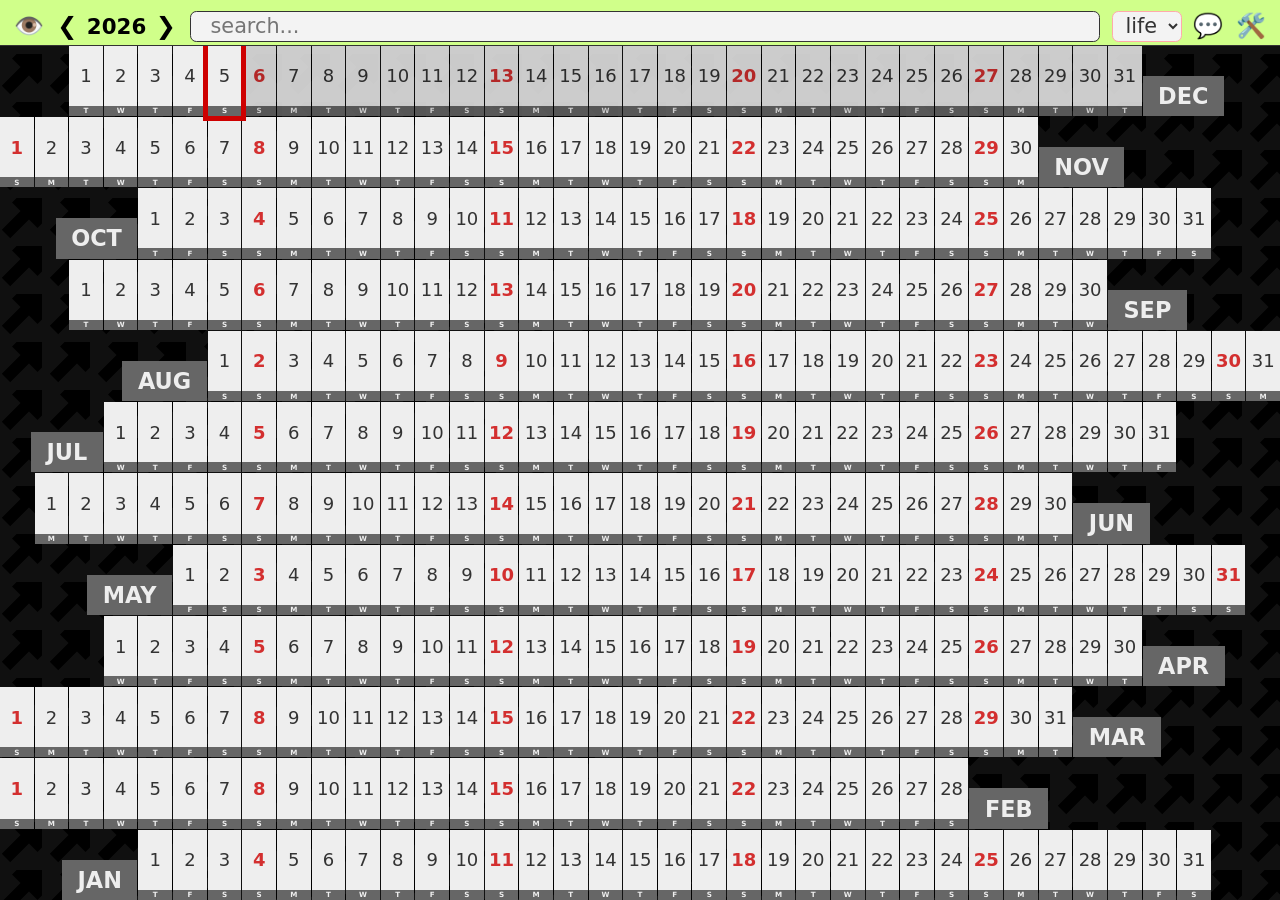
==== src/index.html @ d43c80bf "massive rewrite" ====
<!DOCTYPE html>
<html lang="en">
<head>
    <meta charset="UTF-8">
    <meta name="viewport" content="width=device-width, initial-scale=1.0, maximum-scale=1.0, user-scalable=no, viewport-fit=cover">
    
    <meta name="apple-mobile-web-app-capable" content="yes">
    <meta name="apple-mobile-web-app-status-bar-style" content="black-translucent">
    <meta name="apple-mobile-web-app-title" content="TimeUpward">
    <meta name="mobile-web-app-capable" content="yes">
    <meta name="theme-color" content="#222222">
    
    <link rel="icon" href="favicon.ico" />
    
    <link rel="manifest" href="manifest.json">

    <title>Time goes upward</title>
    <link rel="stylesheet" type="text/css" href="main.css">
</head>
<body>

<nav class="modal-header">
    <div class="header-left">
        <button id="toggle-nav-btn" class="btn-icon" title="hide navigation">👁️</button>
        <div class="header-nav">
            <button id="prev-year-btn" class="btn-icon" title="previous year">❮</button>
            <span id="current-year-display" class="header-label" title="current year"></span>
            <button id="next-year-btn" class="btn-icon" title="next year">❯</button>
        </div>
    </div>

    <div class="header-center">
        <div class="search-container">
            <input type="text" id="search-bar" placeholder="search...">
            <button id="clear-search" class="hidden" title="clear search">✕</button>
        </div>

    </div>
    <div class="header-right">
        <select name="set-selector-main" class="set-selector-ui tgu-set-selector" title="spaces"></select>
        <button id="reset-zoom-btn" class="btn-icon hidden" title="reset zoom">🎯</button>
        
        <button id="open-help-btn" class="btn-icon" title="help">💬</button>
        <button id="open-settings-btn" class="btn-icon" title="settings">🛠️</button>
    </div>
</nav>

<!-- https://jsbench.me/02l63eic9j/1 -->
<div id="app"></div>

<div id="editor" class="modal-window">
    <div class="modal-header">
        <div class="header-left">
            <button data-action="close-editor" class="btn-icon" title="back">←</button>
        </div>
        <div class="header-center">
            <div class="header-nav">
                <button data-action="nav-day-prev" class="btn-icon" title="previous day">❮</button>
                <span id="editor-date-label" class="header-label" title="current day"></span>
                <button data-action="nav-day-next" class="btn-icon" title="next day">❯</button>
            </div>
        </div>
        <div class="header-right">
            <select name="set-selector-editor" class="set-selector-ui tgu-set-selector" title="spaces"></select>
            <button id="editor-settings-btn" class="btn-icon" title="settings">⚙</button>
            <button data-action="close-editor" class="btn-icon" title="back">✕</button>
        </div>
    </div>

    <div class="text-input">
        <textarea id="diary-text" placeholder="Write here..."></textarea>
        <input type="color" id="cell-color-picker" class="color-picker" title="circle color">
    </div>

    <div class="editor-nav-row">
        <button id="prev-entry-btn" data-action="nav-entry-prev" class="btn-text btn-set" title="previous text"></button>
        <button id="next-entry-btn" data-action="nav-entry-next" class="btn-text btn-set" title="next text"></button>
    </div>
</div>

<div id="help-modal" class="modal-window">
    <div class="modal-header">
        <div class="header-left">
            <button data-close="help-modal" class="btn-icon" title="back">←</button>
        </div>
        <div class="header-center">
            <span class="header-label">Help</span>
        </div>
        <div class="header-right">
            <button data-close="help-modal" class="btn-icon" title="back">✕</button>
        </div>
    </div>
    <div class="modal-body">
        
        <h3>Hello 🖖</h3>
        <p>Let me know what should be here!</p>
        
        <p>
            Project page and source code: 
            <a href="https://github.com/eggnot/time-goes-upward">github.com/eggnot/time-goes-upward</a>
        </p>
        
        <p>v 0.31</p>

        <p>Aleksey Grishchenko, 2026</p>

    </div>
</div>

<div id="settings-modal" class="modal-window">
    <div class="modal-header">
        <div class="header-left">
            <button data-close="settings-modal" class="btn-icon" title="back">←</button>
        </div>
        <div class="header-center">
            <span class="header-label">Settings and Tools</span>
        </div>
        <div class="header-right">
            <button data-close="settings-modal" class="btn-icon" title="back">✕</button>
        </div>
    </div>
    <div class="modal-body">

        <div class="settings-group">
            <h3>Global Appearance</h3>
            <h4>Grid view</h4>
            <div class="setting-row">
                <span>Animate background</span>
                <input type="checkbox" id="bg-animation-toggle">
            </div>
            
            <div class="setting-row">
                <span>Enable Zoom/Pan</span>
                <input type="checkbox" id="cfg-zoom-enabled">
            </div>

            <div class="setting-row">
                <span>Past opacity</span>
                <input type="range" id="cfg-opacity-past" min="0" max="1" step="0.05" value="1">
            </div>
            <div class="setting-row">
                <span>Future opacity</span>
                <input type="range" id="cfg-opacity-future" min="0" max="1" step="0.05" value="0.9">
            </div>
            
            <h4>Editor + Menus</h4>
            <div class="setting-row">
                <span>Font size</span>
                <input type="range" id="cfg-font-size" min="8" max="42" value="20">
            </div>
            <div class="setting-row">
                <span>Transparency</span>
                <input type="range" id="cfg-modal-opacity" min="0.75" max="1" step="0.025" value="0.95">
            </div>

        </div>
        
        
        <div class="settings-group">
            <h3>Sets</h3>
            <div class="setting-row">
                <span>New Set</span>
                <div class="settings-action-group">
                    <input type="text" id="new-set-name" placeholder="Name..." maxlength="5">
                    <button id="add-set-btn" class="btn-text">Add</button>
                </div>
            </div>            
            <div class="settings-group set-aware">
                <div class="setting-row">
                    <span>Current</span>
                <select name="set-selector-settings" class="set-selector-ui tgu-set-selector"></select>
                    <button id="delete-set-btn" class="btn-text btn-danger">Delete</button>
                </div>                
                <div class="setting-row">
                    <span>Highlight</span>
                    <input type="color" id="cfg-bg-content">
                </div>
                <div class="setting-row">
                    <span>Match</span>
                    <input type="color" id="cfg-primary">
                </div>
                <div class="setting-row">
                    <span>Tooltip</span>
                    <input type="color" id="cfg-bg-tooltip">
                </div>
            </div>

        </div>



        <div class="settings-group">
            <h3>Data Management</h3>
            <p>Export to a CSV file or import data from a previous backup.</p>
            <div class="settings-actions">
                <button id="export-btn" class="btn-text">Export CSV</button>
                <button id="import-trigger-btn" class="btn-text">Import CSV</button>
                <input type="file" id="import-file" class="hidden" accept=".csv">                
            </div>
        </div>

        <div class="settings-group">
            <h3>Debug</h3>
            <p>Fill couple of random days for the active set (Current Year).</p>
            <button id="debug-lucky-btn" class="btn-text btn-set">I feel lucky</button>
        </div>

        <div class="settings-group">
            <h3>Danger Zone</h3>
            <p>Permanently delete all data from this device.</p>
            <button id="danger-wipe-btn" class="btn-text btn-danger">Delete All Data</button>
        </div>        
        
    </div>
</div>

<div id="tooltip" class="tooltip hidden"></div>

    <script src="js/tgu_dom.js" type="text/javascript"></script>
    <script src="js/tgu-utils.js" type="text/javascript"></script>
    <script src="js/tgu-store.js" type="text/javascript"></script>
    <script src="js/tgu-state.js" type="text/javascript"></script>
    <script src="js/tgu-ui.js" type="text/javascript"></script>
    <script src="js/tgu-editor.js" type="text/javascript"></script>
    <script src="js/tgu-data.js" type="text/javascript"></script>
    <script src="js/tgu-grid.js" type="text/javascript"></script>
    <script src="js/tgu-zoom.js" type="text/javascript"></script>
    <script src="js/tgu_events.js" type="text/javascript"></script>
    <script src="js/tgu-main.js" type="text/javascript"></script>

    <script src="js/tgu-bootstrap.js" type="text/javascript" defer></script>
    
</body>
</html>
---- src/main.css ----
:root {
    /* ===== Colors ===== */
    --bg-main: #222;
    --bg-light: #eee;
    --bg-card: #f3f3f3;
    --bg-secondary: #666;
    --bg-content: #d0ff8a;
    --text-on-content: #000;
    --bg-tooltip: #dfffdf;
    --primary: #ffaaaa;
    --accent: #ce0000;
    --sunday: #d32f2f;
    --text: #333;
    --text-light: #767;
    --border: var(--text);
    
    /* ===== Typography ===== */
    --font-main: system-ui, -apple-system, sans-serif;
    --font-size: 20pt;
    --size-month-label: clamp(0.7rem, 2.5vh, 1.4rem);
    --size-header: clamp(6pt, 0.5rem, 8pt);
    
    /* ===== Spacing ===== */
    --pad-xs: 0.5rem;
    --pad-sm: 1.2rem;
    --pad-md: 1.0rem;
    --pad-lg: 0.7rem;
    
    /* ===== Layout ===== */
    --header-h: clamp(2rem, 2vmax, 5rem);
    --ui-height: calc(var(--header-h) * 0.95);
    --ui-font-size: calc(var(--header-h) * 0.65);
    --ui-radius: 0.4rem;
    
    /* ===== Effects ===== */
    --modal-opacity: 1;
    --op-p: 1;
    --op-f: 0.9;
}


* { box-sizing: border-box; }

body { 
    margin: 0; padding: 0; height: 100vh; width: 100vw; overflow: hidden;
    display: flex; flex-direction: column; font-family: var(--font-main);
    font-size: var(--font-size); color: var(--text); background: var(--bg-main);
}

body::before {
    content: "";
    position: fixed;
    top: 0px; left: -48px; width: calc(100% + 48px); height: calc(100% + 48px);
    background-image: url("data:image/svg+xml;utf8,<svg xmlns='http://www.w3.org/2000/svg' width='48' height='48' viewBox='0 0 16 16'><rect width='100%' height='100%' fill='rgb(16,16,16)'/><path d='M14 2H5.50003L4.00003 3.5L6.83581 6.33579L0.585815 12.5858L3.41424 15.4142L9.66424 9.16421L12.5 12L14 10.5L14 2Z' /></svg>");
    z-index: -1;
    pointer-events: none;
    will-change: transform; 
}

button, input, select, textarea { font-family: inherit; color: inherit; }
button:focus-visible { outline: 2px solid var(--accent); }
.hidden { display: none !important; }


.header-left, .header-center, .header-right { display: flex; align-items: center; }
.header-left, .header-right { flex: 0 0 auto; }
.header-right { justify-content: flex-end; }
.header-center { flex: 1; justify-content: center; min-width: 180px; }

.header-label {
    font-weight: bold;
    font-size: var(--ui-font-size*2);
    min-width: 2rem;
    display: flex; align-items: center; justify-content: center; white-space: nowrap;
    cursor: pointer;
}

.search-container {
    position: relative; 
    width: 100%; 
    height: var(--ui-height);
    display: flex; 
    align-items: stretch; 
    margin: auto var(--pad-xs);
}

#search-bar {
    width: 100%; 
    height: 100%; 
    padding: 0 2rem 0 var(--pad-sm); 
    font-size: var(--ui-font-size); 
    border: thin solid var(--border);
    border-radius: var(--ui-radius); 
    background-color: var(--bg-card);
    color: var(--text);
}

#search-bar:focus { outline: none; }
#search-bar.search-found { 
    border-color: var(--primary); 
    animation: search-pulse 1.5s infinite; 
}

@keyframes search-pulse {
    0%, 100% { border-color: var(--primary); }
    50% { border-color: var(--border); }
}

#clear-search {
    position: absolute; right: 0.5rem; top: 0; bottom: 0;
    background: none; border: none; cursor: pointer; font-size: 1.35rem;
    color: var(--text-light); display: flex; align-items: center;
}

.set-selector-ui {
    margin: auto 0.25rem; height: var(--ui-height); border-radius: var(--ui-radius);
    padding: 0 0.5rem; border: thin solid var(--primary);
    font-size: var(--ui-font-size); cursor: pointer;
    background-color: var(--bg-card); color: var(--text);
}

.header-label .short-date { display: none; }

@media (max-width: 480px) {
    .header-label .full-date { display: none; }
    .header-label .short-date { display: inline; }
}

@media (max-width: 320px) {
    .modal-header .set-selector-ui { display: none; }
}

@media (max-width: 480px) {
    .header-center { order: 10; flex: 0 0 100%; padding: 5px 0; }
    .header-left, .header-right { flex: 1; }
}

@media (max-width: 280px) {
    .search-container { display: none; }
}


#app { 
    display: grid; flex: 1; gap: 1px; width: 100%; height: 100%; 
    z-index: 1;
    /* will-change: transform; */
}

.tgu-header, .tgu-cell, .tgu-month { /* Consolidated tgu-header, tgu-cell, tgu-month */
    display: flex;
    align-items: center;
    justify-content: center; 
    position: relative; height: 100%;
}

.tgu-month { /* Specific styles for tgu-month */
    pointer-events: none;
    align-items: flex-end;
}

.tgu-month span { 
    background: var(--bg-secondary);
    color: #eee;
    font-weight: bold;
    text-transform: uppercase;
    height: 1.8em;
    display: flex;
    align-items: center;
    padding: 0 1ch;
    font-size: var(--size-month-label);
}

.tgu-month.tgu-month-left { justify-content: right; }
.tgu-month.tgu-month-right { justify-content: left; }


.tgu-cell {
    cursor: pointer;
    display: flex;
    flex-direction: column;
    align-items: center;
    justify-content: space-between;
    background-color: var(--bg-light);
    font-size: clamp(5pt, 2vmin, 20pt);
}

.tgu-header.s { background-color: #644444; }

@container grid-container (max-width: 280px) {
    .tgu-cell { color: transparent !important; }
}
@media (max-height: 400px), (max-width: 400px) {
    .tgu-cell small { display: none; }
}

.tgu-cell span {
    flex: 1; display: flex; align-items: center; justify-content: center;
    width: 100%;
}

.tgu-cell small {
    width: 100%; background: var(--bg-secondary); color: #eee;
    height: 1.4em; display: flex; align-items: center; justify-content: center;
    font-size: 0.4em; font-weight: bold; text-transform: uppercase;
}

.tgu-header {
    font-size: var(--size-header);
    background: var(--bg-secondary);
    pointer-events: none;
    padding: 0;
}


.tgu-cell::after { /* Specific styles for tgu-cell::after */
    content: ''; position: absolute; top: 10%; right: 10%; width: 1.5vmin; aspect-ratio: 1; 
    border-radius: 50%; pointer-events: none; background-color: var(--dot, transparent);
}

.tgu-cell.tgu-future { opacity: var(--op-f); } /* Renamed to tgu-future */
.tgu-cell.tgu-past { opacity: var(--op-p); } /* Renamed to tgu-past */


.tdy { outline: 0.35rem solid var(--accent); z-index: 2; }
.sun { color: var(--sunday); font-weight: bold; }
.tgu-cell:focus { outline: 2px solid var(--text); outline-offset: -2px; z-index: 5; }

.hc { background: var(--bg-content); color: var(--text-on-content); }
.sm { outline: 0.25rem solid var(--primary); outline-offset: -0.15rem; animation: match-pulse 1.5s infinite; z-index: 3; }

.modal-window {
    position: fixed; top: 0; left: 0; width: 100%; height: 100%;
    z-index: 1000; display: flex; flex-direction: column;
    transform: translateY(100%); backdrop-filter: blur(1px);
}
.modal-window.open { transform: translateY(0); transition: transform var(--modal-transition-ms, 250ms) ease-out; }

.modal-header { 
    background: var(--bg-content); 
    color: var(--text-on-content); 
    padding: var(--pad-lg) var(--pad-xs) 0.2rem;
    border-bottom: thin solid var(--border); 
    display: flex; 
    align-items: center;
    min-height: var(--header-h); 
    flex-wrap: wrap; 
    row-gap: 5px;
    transition: background-color 0.2s, color 0.2s;
    position: relative;
    z-index: 10;
}

.modal-body { 
    flex: 1; 
    padding: var(--pad-md); 
    overflow-y: auto; 
    background: var(--bg-card); 
    opacity: var(--modal-opacity); 
}

.settings-group { margin-bottom: 2rem; }
.settings-group h3 { margin-top: 0; border-bottom: 2px solid var(--border); padding-bottom: 0.3rem; }
.settings-group.set-aware {
    border: 2px solid var(--primary); padding: 1rem; border-radius: 0.6rem;
    background-color: var(--bg-content); color: var(--text-on-content);
}

.settings-action-group { display: flex; gap: 0.5rem; align-items: stretch; }

#new-set-name { 
    width: 7rem; 
    height: var(--ui-height); 
    font-size: var(--ui-font-size);
    border: thin solid var(--border); 
    border-radius: var(--ui-radius); 
    padding: 0 var(--pad-sm);
}

.setting-row { 
    display: flex; 
    justify-content: space-between; 
    align-items: center;
    padding: 0.5rem 0; 
    border-bottom: thin solid var(--bg-light);
}

.text-input { flex: 1; position: relative; display: flex; flex-direction: column;
    background: var(--bg-card); opacity: var(--modal-opacity);
}

textarea { flex: 1; border: none; padding: 1rem; resize: none; font-size: var(--font-size);
    outline: none; line-height: 1.6; width: 100%; box-sizing: border-box;
}


.header-nav { display: flex; align-items: stretch; gap: 0.2rem; }

.color-picker { position: absolute; top: 1rem; right: 1rem; z-index: 10;
    border: none; width: 2rem; height: 2rem; padding: 0;
    background: none; cursor: pointer; border-radius: 50%;
    opacity: 0.85;
    filter: drop-shadow(0 2px 4px rgba(0,0,0,0.2));
}
.color-picker::-webkit-color-swatch-wrapper { padding: 0; }
.color-picker::-webkit-color-swatch { border: thin solid var(--border); border-radius: 50%; }

.btn-icon { background: none; border: none; font-size: calc(var(--header-h) * 0.75);
    cursor: pointer; padding: 0 0.4rem; color: inherit;
    display: flex; align-items: center; justify-content: center;
}

.btn-text { background: #eee; border: thin solid var(--border); padding: 0 1.25rem;
    border-radius: var(--ui-radius); height: var(--ui-height);
    cursor: pointer; font-size: var(--ui-font-size); color: var(--text);
    display: inline-flex; align-items: center; justify-content: center;
    transition: filter 0.2s; margin: auto 0.25rem;
}

.btn-text:disabled { opacity: 0.5; cursor: not-allowed; }
.btn-text:active { filter: brightness(0.9); }
.btn-danger { background: var(--sunday); color: #fff; }
.btn-text.btn-set { background-color: var(--bg-content); color: var(--text-on-content); }
.set-aware .btn-text { background-color: var(--bg-main); color: #fff; border-color: transparent; }

.editor-nav-row { display: flex; justify-content: space-between; padding: 0.1rem 1rem;
    background: #eee; border-top: thin solid var(--border);
    align-items: stretch; height: var(--header-h);
}
.editor-nav-row .btn-text { font-size: min(var(--font-size), var(--ui-font-size)); }

.tooltip { position: fixed; background: var(--bg-tooltip); color: var(--text);
    padding: 0.3rem 0.6rem; font-size: small; border-radius: 0.3rem;
    pointer-events: none; z-index: 2000; max-width: 40%; white-space: pre-wrap;
    box-shadow: 0 0.25rem 0.75rem rgba(0,0,0,0.5); border: thin solid var(--border);
}
.tooltip mark { background-color: var(--primary); color: #000; border-radius: 0.125rem; padding: 0 0.125rem; }

body.animate-bg::before { animation: backgroundScroll 4s linear infinite; }

@keyframes backgroundScroll {
    0% { transform: translate(0, 0); }
    100% { transform: translate(48px, -48px); }
}

@keyframes match-pulse {
    0%, 100% { outline-color: var(--primary); }
    50% { outline-color: transparent; }
}
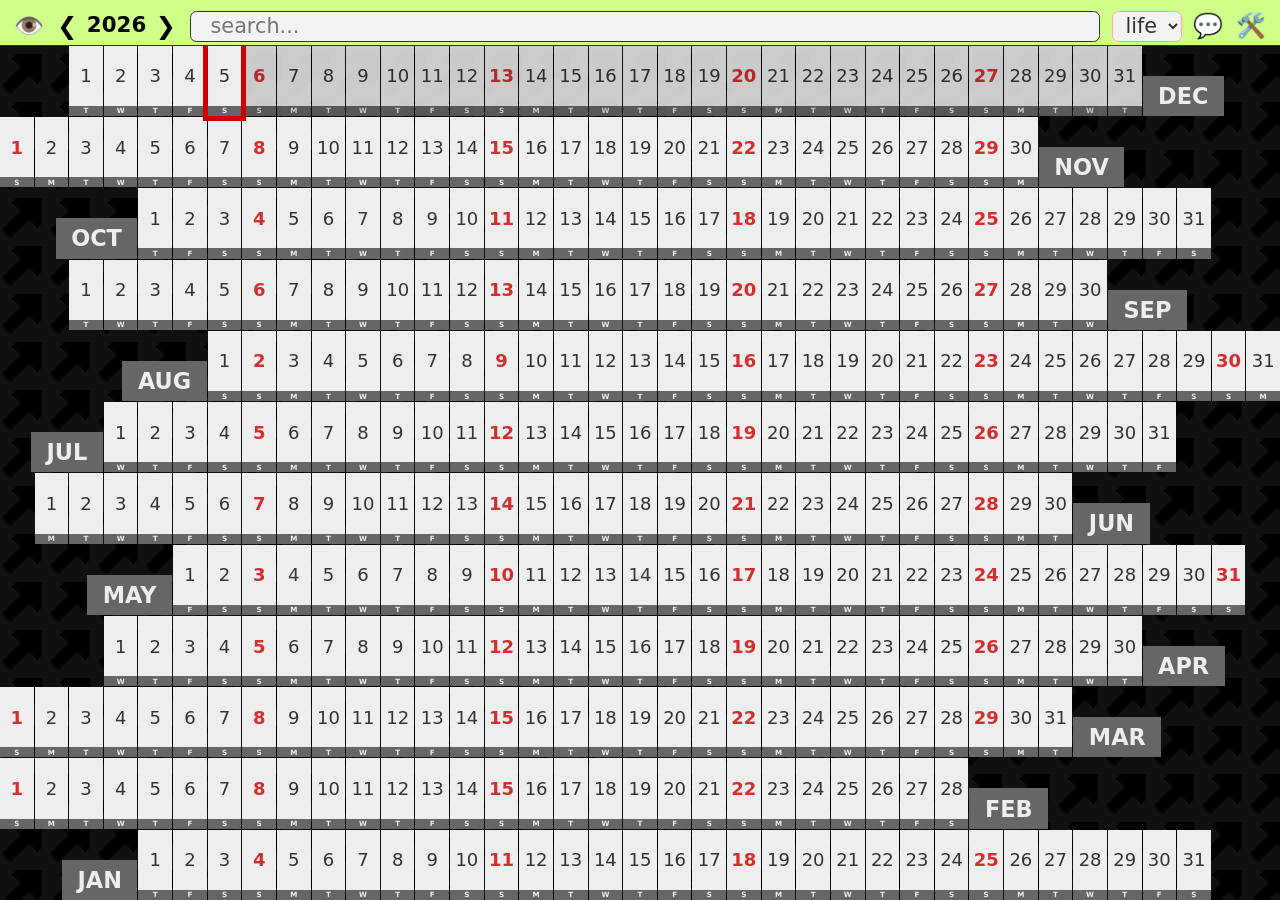
==== commit b4e5e2a9: "removed lot of AI trash code with another AI" ====
--- a/src/index.html
+++ b/src/index.html
@@ -37,15 +37,13 @@
 
     </div>
     <div class="header-right">
+        <button id="reset-zoom-btn" class="btn-icon hidden" title="reset zoom">🎯</button>
         <select name="set-selector-main" class="set-selector-ui tgu-set-selector" title="spaces"></select>
-        <button id="reset-zoom-btn" class="btn-icon hidden" title="reset zoom">🎯</button>
-        
         <button id="open-help-btn" class="btn-icon" title="help">💬</button>
         <button id="open-settings-btn" class="btn-icon" title="settings">🛠️</button>
     </div>
 </nav>
 
-<!-- https://jsbench.me/02l63eic9j/1 -->
 <div id="app"></div>
 
 <div id="editor" class="modal-window">
@@ -100,7 +98,7 @@
             <a href="https://github.com/eggnot/time-goes-upward">github.com/eggnot/time-goes-upward</a>
         </p>
         
-        <p>v 0.31</p>
+        <p>v 0.34</p>
 
         <p>Aleksey Grishchenko, 2026</p>
 
@@ -126,12 +124,12 @@
             <h4>Grid view</h4>
             <div class="setting-row">
                 <span>Animate background</span>
-                <input type="checkbox" id="bg-animation-toggle">
+                <input type="checkbox" id="bg-animation-toggle" checked>
             </div>
             
             <div class="setting-row">
                 <span>Enable Zoom/Pan</span>
-                <input type="checkbox" id="cfg-zoom-enabled">
+                <input type="checkbox" id="cfg-zoom-enabled" checked>
             </div>
 
             <div class="setting-row">
@@ -216,7 +214,6 @@
 
 <div id="tooltip" class="tooltip hidden"></div>
 
-    <script src="js/tgu_dom.js" type="text/javascript"></script>
     <script src="js/tgu-utils.js" type="text/javascript"></script>
     <script src="js/tgu-store.js" type="text/javascript"></script>
     <script src="js/tgu-state.js" type="text/javascript"></script>
--- a/src/main.css
+++ b/src/main.css
@@ -63,17 +63,31 @@
 
 
 .header-left, .header-center, .header-right { display: flex; align-items: center; }
-.header-left, .header-right { flex: 0 0 auto; }
-.header-right { justify-content: flex-end; }
-.header-center { flex: 1; justify-content: center; min-width: 180px; }
-
-.header-label {
+.header-left {justify-self: start;}
+.header-right { justify-self: end;}
+.header-center { flex: 1; min-width: 180px; align-items: center;}
+
+@media (max-width: 560px) {
+  .modal-header {
+    grid-template-columns: auto auto;
+    grid-template-areas:
+      "left right"
+      "center center";
+  }
+
+  .header-left   { grid-area: left; }
+  .header-center { grid-area: center; }
+  .header-right  { grid-area: right; }  
+}
+
+/* .header-label {
+    width: 100%;
     font-weight: bold;
     font-size: var(--ui-font-size*2);
     min-width: 2rem;
-    display: flex; align-items: center; justify-content: center; white-space: nowrap;
+    display: flex; white-space: nowrap;
     cursor: pointer;
-}
+} */
 
 .search-container {
     position: relative; 
@@ -121,7 +135,7 @@
 
 .header-label .short-date { display: none; }
 
-@media (max-width: 480px) {
+@media (max-width: 420px) {
     .header-label .full-date { display: none; }
     .header-label .short-date { display: inline; }
 }
@@ -151,6 +165,7 @@
     align-items: center;
     justify-content: center; 
     position: relative; height: 100%;
+    user-select: none;
 }
 
 .tgu-month { /* Specific styles for tgu-month */
@@ -240,10 +255,13 @@
     color: var(--text-on-content); 
     padding: var(--pad-lg) var(--pad-xs) 0.2rem;
     border-bottom: thin solid var(--border); 
-    display: flex; 
+    
+    display: grid;
+    grid-template-columns: auto 1fr auto;
+
     align-items: center;
     min-height: var(--header-h); 
-    flex-wrap: wrap; 
+
     row-gap: 5px;
     transition: background-color 0.2s, color 0.2s;
     position: relative;
@@ -293,7 +311,7 @@
 }
 
 
-.header-nav { display: flex; align-items: stretch; gap: 0.2rem; }
+.header-nav, .header-label{ display: flex; gap: 0.2rem; margin: 0 auto; font-weight: bolder;}
 
 .color-picker { position: absolute; top: 1rem; right: 1rem; z-index: 10;
     border: none; width: 2rem; height: 2rem; padding: 0;
